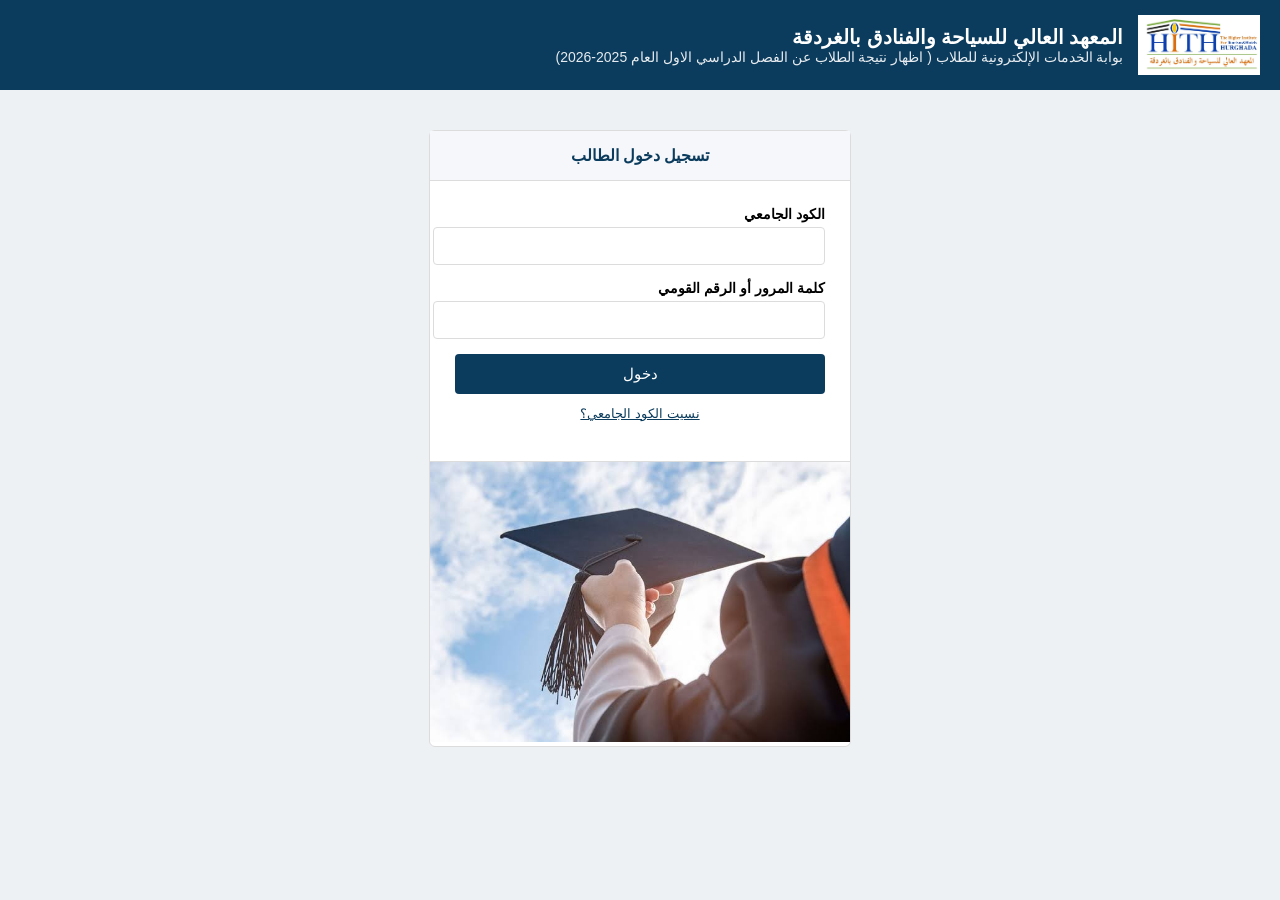
==== results.html @ 95548dcf "Add files via upload" ====
<!DOCTYPE html>
<html lang="ar" dir="rtl">
<head>
    <meta charset="UTF-8">
    <meta name="viewport" content="width=device-width, initial-scale=1.0">
    <title>نتيجة الطالب - المعهد العالي للسياحة والفنادق</title>
    <style>
        :root {
            --primary: #0b3d91;
            --accent: #f29900;
            --bg: #eef2f7;
            --white: #ffffff;
        }

        body { 
            margin: 0; 
            font-family: 'Segoe UI', Tahoma, sans-serif; 
            background: var(--bg); 
            color: #333; 
        }

        .top-header {
            background: var(--white);
            padding: 10px 5%;
            display: flex;
            justify-content: space-between;
            align-items: center;
            border-bottom: 3px solid var(--primary);
        }

        .top-header img { height: 70px; }
        .header-title { color: var(--primary); font-weight: bold; font-size: 1.2rem; }

        .hero-banner {
            background: linear-gradient(rgba(11, 61, 145, 0.6), rgba(11, 61, 145, 0.6)), 
                        url('https://hith.edu.eg/wp-content/uploads/2021/05/albatros-aqua-park.jpg');
            background-size: cover;
            background-position: center;
            height: 180px;
            display: flex;
            flex-direction: column;
            justify-content: center;
            align-items: center;
            color: white;
            text-align: center;
        }

        .hero-banner h1 { margin: 0; font-size: 1.8rem; text-shadow: 2px 2px 4px rgba(0,0,0,0.5); }

        .container {
            max-width: 1000px;
            margin: -40px auto 40px;
            padding: 0 15px;
            position: relative;
            z-index: 10;
        }

        .student-card {
            background: var(--white);
            border-radius: 15px;
            padding: 25px;
            margin-bottom: 25px;
            box-shadow: 0 8px 20px rgba(0,0,0,0.1);
            border-right: 10px solid var(--accent);
            display: grid;
            grid-template-columns: repeat(auto-fit, minmax(200px, 1fr));
            gap: 20px;
        }

        .info-box { text-align: center; padding: 10px; border-left: 1px solid #eee; }
        .info-box:last-child { border-left: none; }
        .info-box label { display: block; color: #888; font-size: 0.85rem; margin-bottom: 8px; }
        .info-box span { font-weight: 900; color: var(--primary); font-size: 1.1rem; }

        .results-section {
            background: var(--white);
            border-radius: 15px;
            overflow: hidden;
            box-shadow: 0 8px 20px rgba(0,0,0,0.1);
        }

        table { width: 100%; border-collapse: collapse; }
        th { background: var(--primary); color: white; padding: 18px; font-size: 1.1rem; text-align: right; }
        td { padding: 15px; border-bottom: 1px solid #f0f0f0; text-align: right; font-weight: 600; }
        
        .grade-pill {
            display: inline-block;
            padding: 6px 20px;
            border-radius: 25px;
            font-weight: 900;
            min-width: 60px;
            text-align: center;
        }
        
        .grade-m { background: #e8f5e9; color: #1b5e20; border: 1px solid #1b5e20; } /* ممتاز */
        .grade-v { background: #e3f2fd; color: #0d47a1; border: 1px solid #0d47a1; } /* جيد جدا */
        .grade-g { background: #fff3e0; color: #e65100; border: 1px solid #e65100; } /* جيد */
        .grade-p { background: #f1f8e9; color: #33691e; border: 1px solid #33691e; } /* مقبول */
        .grade-f { background: #ffebee; color: #b71c1c; border: 1px solid #b71c1c; } /* ل / ض */
        .grade-success { background: #e8f5e9; color: #2e7d32; border: 1px solid #2e7d32; } /* ناجح */

        .backlog-card {
            margin-top: 25px;
            background: #fffdf2;
            border: 2px dashed var(--accent);
            border-radius: 15px;
            padding: 20px;
        }

        @media (max-width: 600px) {
            .student-card { grid-template-columns: 1fr 1fr; }
        }
    </style>
</head>
<body>

<div class="top-header">
    <div class="header-title">نظام استخراج النتائج الإلكتروني</div>
    <img src="logo.jpg" alt="لوجو المعهد">
</div>

<div class="hero-banner">
    <h1>المعهد العالي للسياحة والفنادق بالغردقة</h1>
    <p>بيان درجات الطالب للعام الأكاديمي 2025-2026</p>
</div>

<div class="container">
    <div class="student-card">
        <div class="info-box">
            <label>الاسم بالكامل</label>
            <span id="st-name">جاري التحميل...</span>
        </div>
        <div class="info-box">
            <label>رقم الجلوس</label>
            <span id="st-id">---</span>
        </div>
        <div class="info-box">
            <label>الفرقة</label>
            <span id="st-level">---</span>
        </div>
        <div class="info-box">
            <label>الشعبة</label>
            <span id="st-dept">---</span>
        </div>
    </div>

    <div class="results-section">
        <table>
            <thead>
                <tr>
                    <th style="width: 70%;">اسم المقرر الدراسي</th>
                    <th style="text-align: center;">التقدير</th>
                </tr>
            </thead>
            <tbody id="grades-body"></tbody>
        </table>
    </div>

    <div id="backlog-area" class="backlog-card" style="display: none;">
        <div style="font-weight: bold; color: #856404; margin-bottom: 10px;">📝 مواد التخلف</div>
        <div id="backlog-list" style="line-height: 2;"></div>
    </div>

    <div style="margin-top: 40px; text-align: center; color: #777; padding-bottom: 40px;">
        <p style="font-size: 0.85rem; border-top: 1px solid #ddd; padding-top: 20px;">
            * تعتمد هذه النتيجة بعد المراجعة النهائية من شؤون الطلاب بالمعهد.
        </p>
    </div>
</div>

<script>
    const API_URL = "https://script.google.com/macros/s/AKfycbyyo27m0mnubUrD_MSjxi4i_TqnrJuGzDXOsdb7MmeqO0bXWr7CGWurXxhpP7e9Bm_S/exec";
    const student = JSON.parse(localStorage.getItem("studentData"));

    async function fetchResult() {
        if (!student) { window.location.href = "index.html"; return; }
        try {
            const response = await fetch(API_URL, {
                method: "POST",
                body: JSON.stringify({ action: "getStudentResult", code: student.code })
            });
            const res = await response.json();
            
            if (res.status === "success") {
                const d = res.data;
                
                document.getElementById('st-name').innerText = d["الاســــــــــــــم"] || "---";
                document.getElementById('st-id').innerText = d["رقم الجلوس"] || "---";
                document.getElementById('st-level').innerText = d["الفرقة"] || "---";
                document.getElementById('st-dept').innerText = d["الشعبة"] || "---";

                const tbody = document.getElementById('grades-body');
                tbody.innerHTML = "";
                
                // استخراج المواد والتقديرات (الأسماء البرمجية للأعمدة المكررة في Apps Script)
                const subjects = [
                    { n: d["المادة"], g: d["التقدير"] },
                    { n: d["المادة_1"], g: d["التقدير_1"] },
                    { n: d["المادة_2"], g: d["التقدير_2"] },
                    { n: d["المادة_3"], g: d["التقدير_3"] },
                    { n: d["المادة_4"], g: d["التقدير_4"] }
                ];

                subjects.forEach(sub => {
                    if (sub.n && sub.n.toString().trim() !== "") {
                        tbody.innerHTML += `
                            <tr>
                                <td>${sub.n}</td>
                                <td style="text-align: center;">
                                    <span class="grade-pill ${getGradeClass(sub.g)}">${sub.g || '---'}</span>
                                </td>
                            </tr>`;
                    }
                });
                
                const bArea = document.getElementById('backlog-area');
                let bHtml = "";
                if (d["مادة التخلف 1"] && d["مادة التخلف 1"].trim() !== "") {
                    bHtml += `<div>• ${d["مادة التخلف 1"]} (تقدير: ${d["التقدير 1"] || '---'})</div>`;
                }
                
                const m2 = d["مادة التخلف 1_1"];
                const g2 = d["التقدير 2"];
                if (m2 && m2.trim() !== "") {
                    bHtml += `<div>• ${m2} (تقدير: ${g2 || '---'})</div>`;
                }

                if (bHtml !== "") { 
                    document.getElementById('backlog-list').innerHTML = bHtml; 
                    bArea.style.display = "block"; 
                }
            }
        } catch (e) { console.error(e); }
    }

    function getGradeClass(grade) {
        if (!grade) return "";
        const g = grade.toString().trim();
        if (g === 'م') return "grade-m";
        if (g === 'جـ جـ' || g === 'ج ج') return "grade-v";
        if (g === 'جـ' || g === 'ج') return "grade-g";
        if (g === 'ل' || g === 'ض') return "grade-f";
        if (g === 'ناجح') return "grade-success";
        return "grade-p"; // افتراضي مقبول
    }
    window.onload = fetchResult;
</script>
</body>
</html>
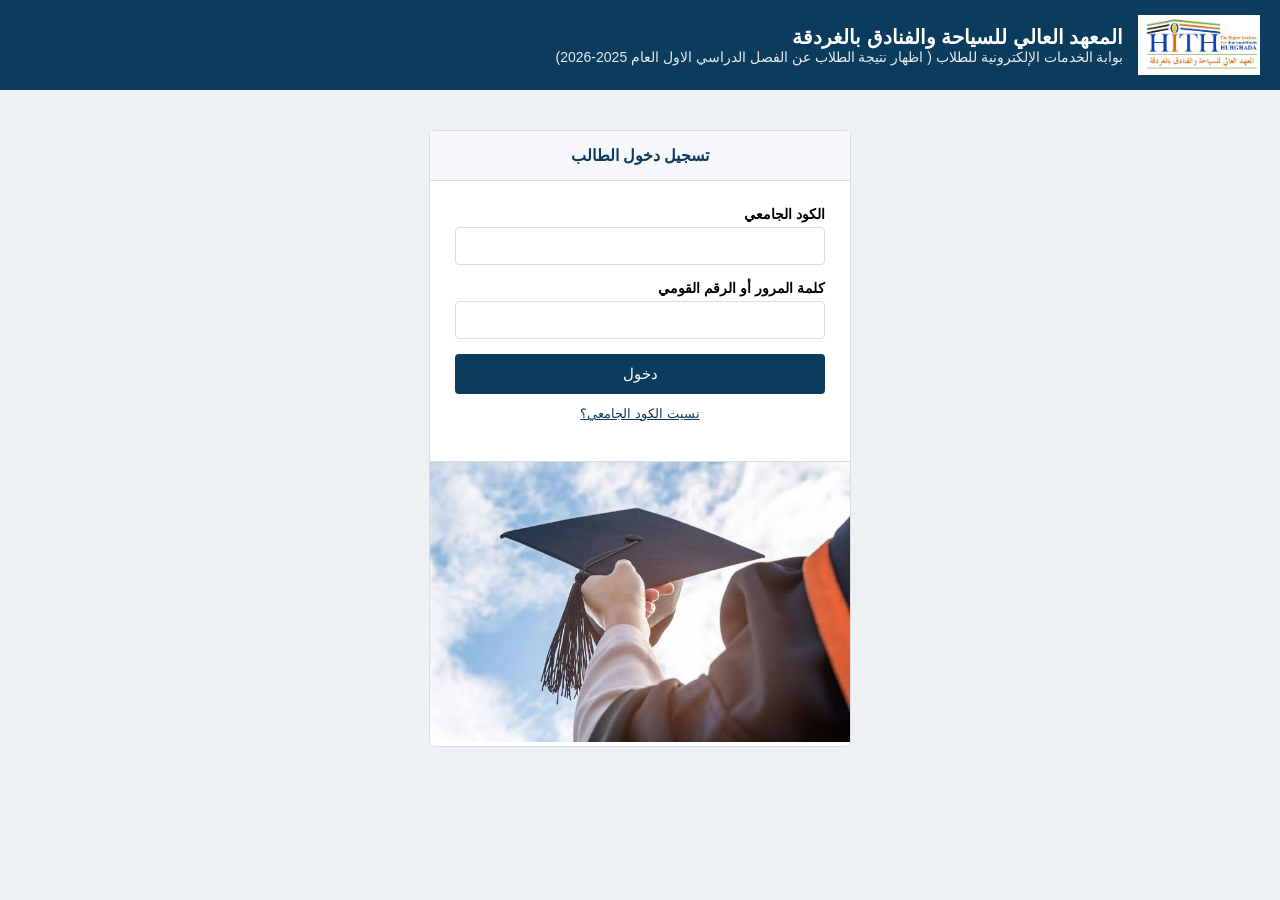
==== commit 73250cf2: "Update results.html" ====
--- a/results.html
+++ b/results.html
@@ -12,12 +12,30 @@
             --white: #ffffff;
         }
 
-        body { 
-            margin: 0; 
-            font-family: 'Segoe UI', Tahoma, sans-serif; 
-            background: var(--bg); 
-            color: #333; 
-        }
+        body {
+            margin: 0;
+            font-family: 'Segoe UI', Tahoma, sans-serif;
+            background: var(--bg);
+            color: #333;
+            user-select: none;
+            -webkit-user-select: none;
+        }
+
+        #devtools-warning {
+            display: none;
+            position: fixed;
+            top: 0; left: 0; right: 0; bottom: 0;
+            background: rgba(0,0,0,0.96);
+            color: #fff;
+            z-index: 99999;
+            justify-content: center;
+            align-items: center;
+            flex-direction: column;
+            text-align: center;
+            padding: 20px;
+        }
+        #devtools-warning h2 { font-size: 2rem; color: #ff4444; margin-bottom: 15px; }
+        #devtools-warning p  { font-size: 1rem; opacity: .85; max-width: 400px; line-height: 1.8; }
 
         .top-header {
             background: var(--white);
@@ -27,12 +45,11 @@
             align-items: center;
             border-bottom: 3px solid var(--primary);
         }
-
         .top-header img { height: 70px; }
         .header-title { color: var(--primary); font-weight: bold; font-size: 1.2rem; }
 
         .hero-banner {
-            background: linear-gradient(rgba(11, 61, 145, 0.6), rgba(11, 61, 145, 0.6)), 
+            background: linear-gradient(rgba(11,61,145,0.6), rgba(11,61,145,0.6)),
                         url('https://hith.edu.eg/wp-content/uploads/2021/05/albatros-aqua-park.jpg');
             background-size: cover;
             background-position: center;
@@ -44,7 +61,6 @@
             color: white;
             text-align: center;
         }
-
         .hero-banner h1 { margin: 0; font-size: 1.8rem; text-shadow: 2px 2px 4px rgba(0,0,0,0.5); }
 
         .container {
@@ -82,7 +98,7 @@
         table { width: 100%; border-collapse: collapse; }
         th { background: var(--primary); color: white; padding: 18px; font-size: 1.1rem; text-align: right; }
         td { padding: 15px; border-bottom: 1px solid #f0f0f0; text-align: right; font-weight: 600; }
-        
+
         .grade-pill {
             display: inline-block;
             padding: 6px 20px;
@@ -91,13 +107,12 @@
             min-width: 60px;
             text-align: center;
         }
-        
-        .grade-m { background: #e8f5e9; color: #1b5e20; border: 1px solid #1b5e20; } /* ممتاز */
-        .grade-v { background: #e3f2fd; color: #0d47a1; border: 1px solid #0d47a1; } /* جيد جدا */
-        .grade-g { background: #fff3e0; color: #e65100; border: 1px solid #e65100; } /* جيد */
-        .grade-p { background: #f1f8e9; color: #33691e; border: 1px solid #33691e; } /* مقبول */
-        .grade-f { background: #ffebee; color: #b71c1c; border: 1px solid #b71c1c; } /* ل / ض */
-        .grade-success { background: #e8f5e9; color: #2e7d32; border: 1px solid #2e7d32; } /* ناجح */
+        .grade-m       { background: #e8f5e9; color: #1b5e20; border: 1px solid #1b5e20; }
+        .grade-v       { background: #e3f2fd; color: #0d47a1; border: 1px solid #0d47a1; }
+        .grade-g       { background: #fff3e0; color: #e65100; border: 1px solid #e65100; }
+        .grade-p       { background: #f1f8e9; color: #33691e; border: 1px solid #33691e; }
+        .grade-f       { background: #ffebee; color: #b71c1c; border: 1px solid #b71c1c; }
+        .grade-success { background: #e8f5e9; color: #2e7d32; border: 1px solid #2e7d32; }
 
         .backlog-card {
             margin-top: 25px;
@@ -113,6 +128,13 @@
     </style>
 </head>
 <body>
+
+<div id="devtools-warning">
+    <h2>⛔ تحذير أمني</h2>
+    <p>تم رصد محاولة فتح أدوات المطور.<br>
+    هذا الإجراء مخالف لسياسة المعهد.<br>
+    يرجى إغلاق هذه الأدوات والمحاولة مجدداً.</p>
+</div>
 
 <div class="top-header">
     <div class="header-title">نظام استخراج النتائج الإلكتروني</div>
@@ -169,81 +191,142 @@
 </div>
 
 <script>
-    const API_URL = "https://script.google.com/macros/s/AKfycbyyo27m0mnubUrD_MSjxi4i_TqnrJuGzDXOsdb7MmeqO0bXWr7CGWurXxhpP7e9Bm_S/exec";
-    const student = JSON.parse(localStorage.getItem("studentData"));
-
-    async function fetchResult() {
-        if (!student) { window.location.href = "index.html"; return; }
-        try {
-            const response = await fetch(API_URL, {
-                method: "POST",
-                body: JSON.stringify({ action: "getStudentResult", code: student.code })
+
+
+(function() {
+    document.addEventListener("keydown", function(e) {
+        if (
+            e.key === "F12" ||
+            (e.ctrlKey && e.shiftKey && ["I","J","C"].includes(e.key)) ||
+            (e.ctrlKey && e.key === "U") ||
+            (e.ctrlKey && e.key === "S")
+        ) {
+            e.preventDefault();
+            e.stopPropagation();
+            return false;
+        }
+    });
+
+    document.addEventListener("contextmenu", e => e.preventDefault());
+    document.addEventListener("copy",  e => e.preventDefault());
+    document.addEventListener("cut",   e => e.preventDefault());
+
+    const threshold = 160;
+    function checkDevTools() {
+        const wDiff = window.outerWidth  - window.innerWidth;
+        const hDiff = window.outerHeight - window.innerHeight;
+        const warn  = document.getElementById("devtools-warning");
+        if (wDiff > threshold || hDiff > threshold) {
+            warn.style.display = "flex";
+            document.body.style.overflow = "hidden";
+        } else {
+            warn.style.display = "none";
+            document.body.style.overflow = "";
+        }
+    }
+    setInterval(checkDevTools, 1000);
+    window.addEventListener("resize", checkDevTools);
+})();
+
+
+const API_URL = "https://script.google.com/macros/s/AKfycbzxBt3ld2TMP3nLyK9EeeIkyY-gmrMsvlPuXG-ATYmQRpHVVRcB_Elgbgq2e87DJfgjPA/exec";
+
+const student = JSON.parse(localStorage.getItem("studentData"));
+const token   = localStorage.getItem("token");
+const ua      = localStorage.getItem("ua");
+
+
+if (!student || !token || !ua) {
+    location.href = "index.html";
+    throw new Error("stop");
+}
+
+async function fetchResult() {
+    try {
+        const response = await fetch(API_URL, {
+            method: "POST",
+            body: JSON.stringify({
+                action: "getStudentResult",
+                code:   student.code,
+                token:  token,
+                ua:     ua
+            })
+        });
+
+        const res = await response.json();
+
+
+        if (res.status === "unauthorized") {
+            alert("⛔ " + (res.msg || "انتهت الجلسة أو تم الدخول من جهاز آخر"));
+            localStorage.clear();
+            location.href = "index.html";
+            return;
+        }
+
+        if (res.status === "success") {
+            const d = res.data;
+
+            document.getElementById('st-name').innerText  = d["الاســــــــــــــم"] || "---";
+            document.getElementById('st-id').innerText    = d["رقم الجلوس"]          || "---";
+            document.getElementById('st-level').innerText = d["الفرقة"]              || "---";
+            document.getElementById('st-dept').innerText  = d["الشعبة"]              || "---";
+
+            const tbody = document.getElementById('grades-body');
+            tbody.innerHTML = "";
+
+            const subjects = [
+                { n: d["المادة"],   g: d["التقدير"]   },
+                { n: d["المادة_1"], g: d["التقدير_1"] },
+                { n: d["المادة_2"], g: d["التقدير_2"] },
+                { n: d["المادة_3"], g: d["التقدير_3"] },
+                { n: d["المادة_4"], g: d["التقدير_4"] }
+            ];
+
+            subjects.forEach(sub => {
+                if (sub.n && sub.n.toString().trim() !== "") {
+                    tbody.innerHTML += `
+                        <tr>
+                            <td>${sub.n}</td>
+                            <td style="text-align:center">
+                                <span class="grade-pill ${getGradeClass(sub.g)}">${sub.g || '---'}</span>
+                            </td>
+                        </tr>`;
+                }
             });
-            const res = await response.json();
-            
-            if (res.status === "success") {
-                const d = res.data;
-                
-                document.getElementById('st-name').innerText = d["الاســــــــــــــم"] || "---";
-                document.getElementById('st-id').innerText = d["رقم الجلوس"] || "---";
-                document.getElementById('st-level').innerText = d["الفرقة"] || "---";
-                document.getElementById('st-dept').innerText = d["الشعبة"] || "---";
-
-                const tbody = document.getElementById('grades-body');
-                tbody.innerHTML = "";
-                
-                // استخراج المواد والتقديرات (الأسماء البرمجية للأعمدة المكررة في Apps Script)
-                const subjects = [
-                    { n: d["المادة"], g: d["التقدير"] },
-                    { n: d["المادة_1"], g: d["التقدير_1"] },
-                    { n: d["المادة_2"], g: d["التقدير_2"] },
-                    { n: d["المادة_3"], g: d["التقدير_3"] },
-                    { n: d["المادة_4"], g: d["التقدير_4"] }
-                ];
-
-                subjects.forEach(sub => {
-                    if (sub.n && sub.n.toString().trim() !== "") {
-                        tbody.innerHTML += `
-                            <tr>
-                                <td>${sub.n}</td>
-                                <td style="text-align: center;">
-                                    <span class="grade-pill ${getGradeClass(sub.g)}">${sub.g || '---'}</span>
-                                </td>
-                            </tr>`;
-                    }
-                });
-                
-                const bArea = document.getElementById('backlog-area');
-                let bHtml = "";
-                if (d["مادة التخلف 1"] && d["مادة التخلف 1"].trim() !== "") {
-                    bHtml += `<div>• ${d["مادة التخلف 1"]} (تقدير: ${d["التقدير 1"] || '---'})</div>`;
-                }
-                
-                const m2 = d["مادة التخلف 1_1"];
-                const g2 = d["التقدير 2"];
-                if (m2 && m2.trim() !== "") {
-                    bHtml += `<div>• ${m2} (تقدير: ${g2 || '---'})</div>`;
-                }
-
-                if (bHtml !== "") { 
-                    document.getElementById('backlog-list').innerHTML = bHtml; 
-                    bArea.style.display = "block"; 
-                }
+
+            // التخلفات
+            let bHtml = "";
+            if (d["مادة التخلف 1"] && d["مادة التخلف 1"].trim() !== "") {
+                bHtml += `<div>• ${d["مادة التخلف 1"]} (تقدير: ${d["التقدير 1"] || '---'})</div>`;
             }
-        } catch (e) { console.error(e); }
+            if (d["مادة التخلف 1_1"] && d["مادة التخلف 1_1"].trim() !== "") {
+                bHtml += `<div>• ${d["مادة التخلف 1_1"]} (تقدير: ${d["التقدير 2"] || '---'})</div>`;
+            }
+            if (bHtml !== "") {
+                document.getElementById('backlog-list').innerHTML = bHtml;
+                document.getElementById('backlog-area').style.display = "block";
+            }
+        }
+
+    } catch (e) {
+        if (e.message !== "stop") console.error(e);
     }
-
-    function getGradeClass(grade) {
-        if (!grade) return "";
-        const g = grade.toString().trim();
-        if (g === 'م') return "grade-m";
-        if (g === 'جـ جـ' || g === 'ج ج') return "grade-v";
-        if (g === 'جـ' || g === 'ج') return "grade-g";
-        if (g === 'ل' || g === 'ض') return "grade-f";
-        if (g === 'ناجح') return "grade-success";
-        return "grade-p"; // افتراضي مقبول
-    }
-    window.onload = fetchResult;
+}
+
+
+function getGradeClass(grade) {
+    if (!grade) return "";
+    const g = grade.toString().trim();
+    if (g === 'م')                        return "grade-m";
+    if (g === 'جـ جـ' || g === 'ج ج')   return "grade-v";
+    if (g === 'جـ'    || g === 'ج')      return "grade-g";
+    if (g === 'ل'     || g === 'ض')      return "grade-f";
+    if (g === 'ناجح')                     return "grade-success";
+    return "grade-p";
+}
+
+window.onload = fetchResult;
+
 </script>
 </body>
-</html>+</html>
